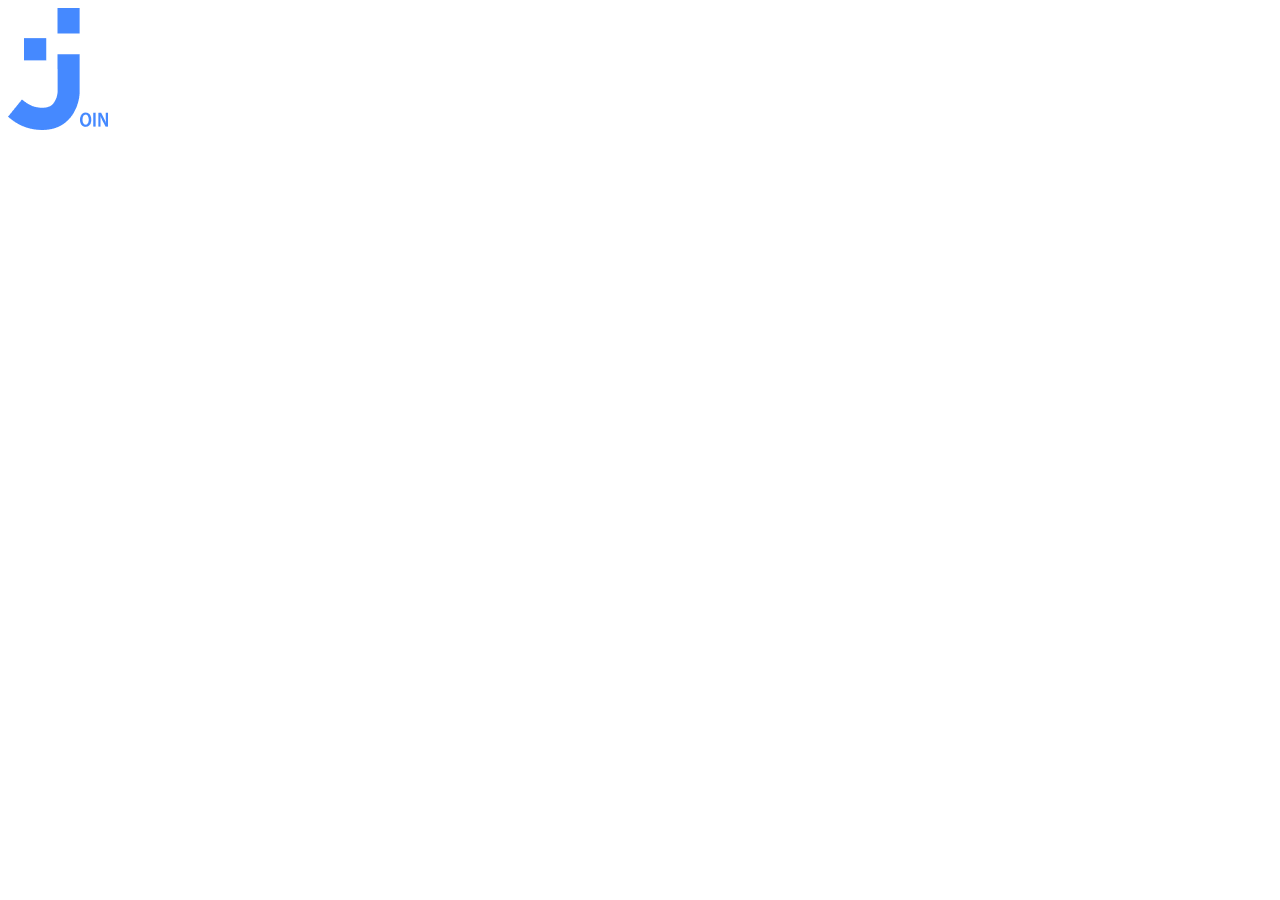
==== index.html @ 525bd1d4 "added png" ====
<!DOCTYPE html>
<html lang="de">
<head>
    <meta charset="UTF-8">
    <meta name="viewport" content="width=device-width, initial-scale=1.0">
    <link rel="icon" href="assets/img/join.png">
    <title>Join - Project</title>
</head>
<body>

    <header class="header-login-sign-up">
        <img src="assets/img/join.png" alt="join-logo">

    </header>
    
</body>
</html>
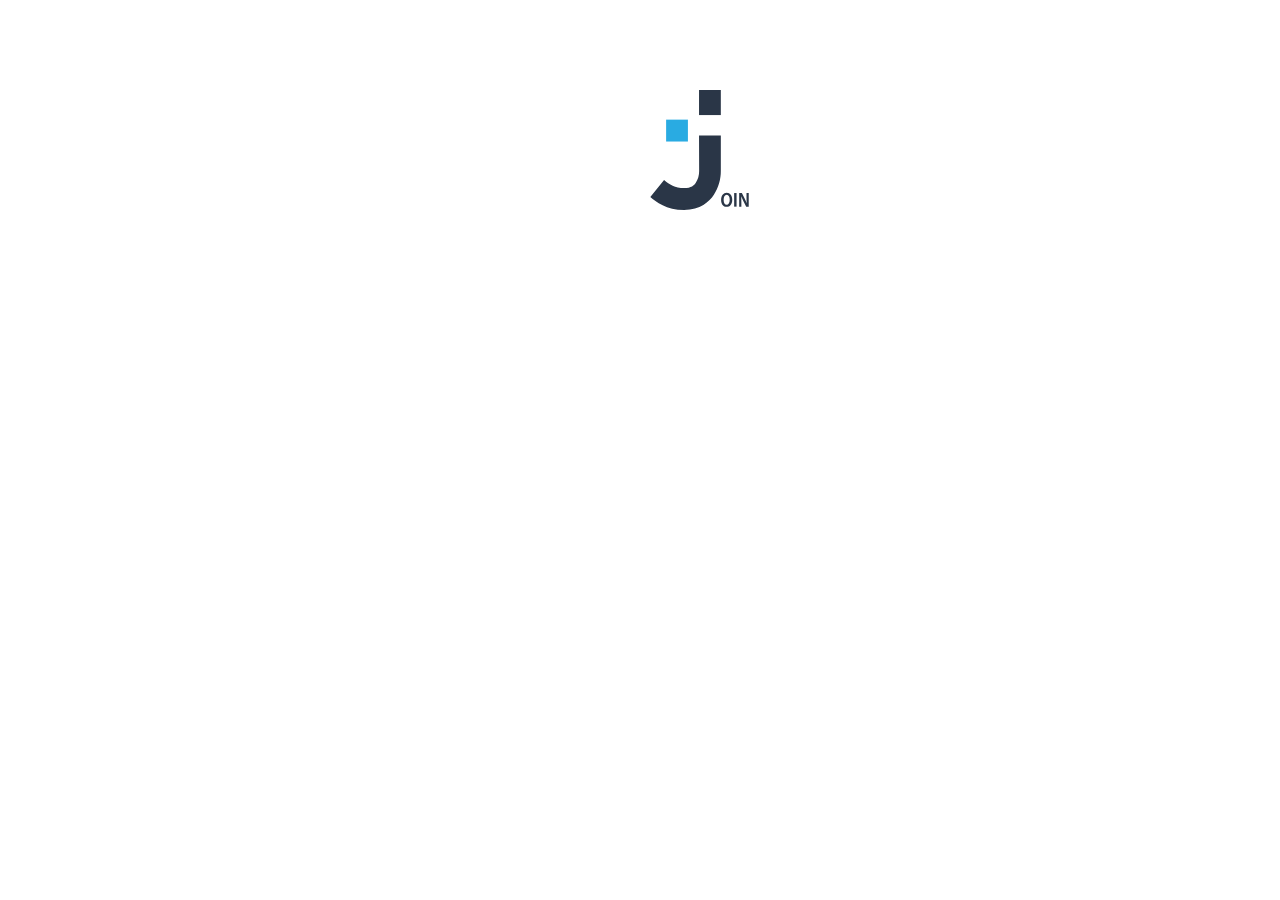
==== commit d27dc159: "added svg animation" ====
--- a/index.html
+++ b/index.html
@@ -5,12 +5,19 @@
     <meta name="viewport" content="width=device-width, initial-scale=1.0">
     <link rel="icon" href="assets/img/join.png">
     <title>Join - Project</title>
+    <link rel="stylesheet" href="css/header.css">
 </head>
 <body>
 
     <header class="header-login-sign-up">
-        <img src="assets/img/join.png" alt="join-logo">
-
+        <svg class="joinLogoanimated" viewBox="0 0 101 122" fill="none" xmlns="http://www.w3.org/2000/svg">
+            <path d="M71.6721 0H49.5143V25.4923H71.6721V0Z" fill="#2A3647"></path>
+            <path d="M49.5142 46.2251H71.6721V82.1779C71.7733 90.8292 69.3112 99.3153 64.5986 106.557C59.9455 113.594 50.963 121.966 34.3446 121.966C16.2434 121.966 5.69286 113.406 0 108.715L13.9765 91.4743C19.533 96.0112 24.885 99.7435 34.4299 99.7435C41.6567 99.7435 44.5372 96.7988 46.2247 94.2307C48.5186 90.6637 49.7052 86.4923 49.6335 82.2464L49.5142 46.2251Z" fill="#2A3647"></path>
+            <path d="M38.2137 30.1318H16.0559V52.3884H38.2137V30.1318Z" fill="#29ABE2"></path>
+            <path d="M83.2793 111.522C83.2793 116.265 80.8761 118.815 77.5183 118.815C74.1605 118.815 71.9618 115.785 71.9618 111.762C71.9618 107.739 74.2287 104.554 77.7058 104.554C81.1829 104.554 83.2793 107.687 83.2793 111.522ZM74.5355 111.711C74.5355 114.57 75.6775 116.675 77.6376 116.675C79.5977 116.675 80.7056 114.45 80.7056 111.539C80.7056 108.988 79.6829 106.592 77.6376 106.592C75.5923 106.592 74.5355 108.903 74.5355 111.711Z" fill="#2A3647"></path>
+            <path d="M87.6768 104.76V118.593H85.2224V104.76H87.6768Z" fill="#2A3647"></path>
+            <path d="M90.3358 118.593V104.76H93.0629L95.9946 110.461C96.7493 111.952 97.4207 113.483 98.0058 115.049C97.8524 113.337 97.7843 111.368 97.7843 109.177V104.76H100.034V118.593H97.4945L94.5288 112.772C93.7436 111.243 93.0437 109.671 92.4323 108.064C92.4323 109.776 92.5516 111.711 92.5516 114.09V118.576L90.3358 118.593Z" fill="#2A3647"></path>
+        </svg>
     </header>
     
 </body>
--- a/css/header.css
+++ b/css/header.css
@@ -0,0 +1,29 @@
+@keyframes logoShrinkAndMove {
+    0% {
+        top: 50%;        /* Vertikal zentriert */
+        left: 50%;       /* Horizontal zentriert */
+        transform: translate(-50%, -50%) scale(1);  /* Verschiebung um die Hälfte der eigenen Größe, normale Skalierung */
+    }
+    100% {
+        top: 0;          /* Oben links */
+        left: 0;         /* Oben links */
+        transform: translate(0, 0) scale(0.5); /* Keine Verschiebung, auf 50% verkleinern */
+    }
+}
+
+.header-login-sign-up {
+    display: flex;
+    justify-content: space-between;
+}
+
+.joinLogoanimated {
+    top: 10%;
+    left: 50%;
+    position: absolute;
+    background-color: transparent;
+    width: 120px;
+    height: 120px;
+    opacity: 1;
+    animation: logoShrinkAndMove 2.5s ease forwards;
+    z-index: 2;
+}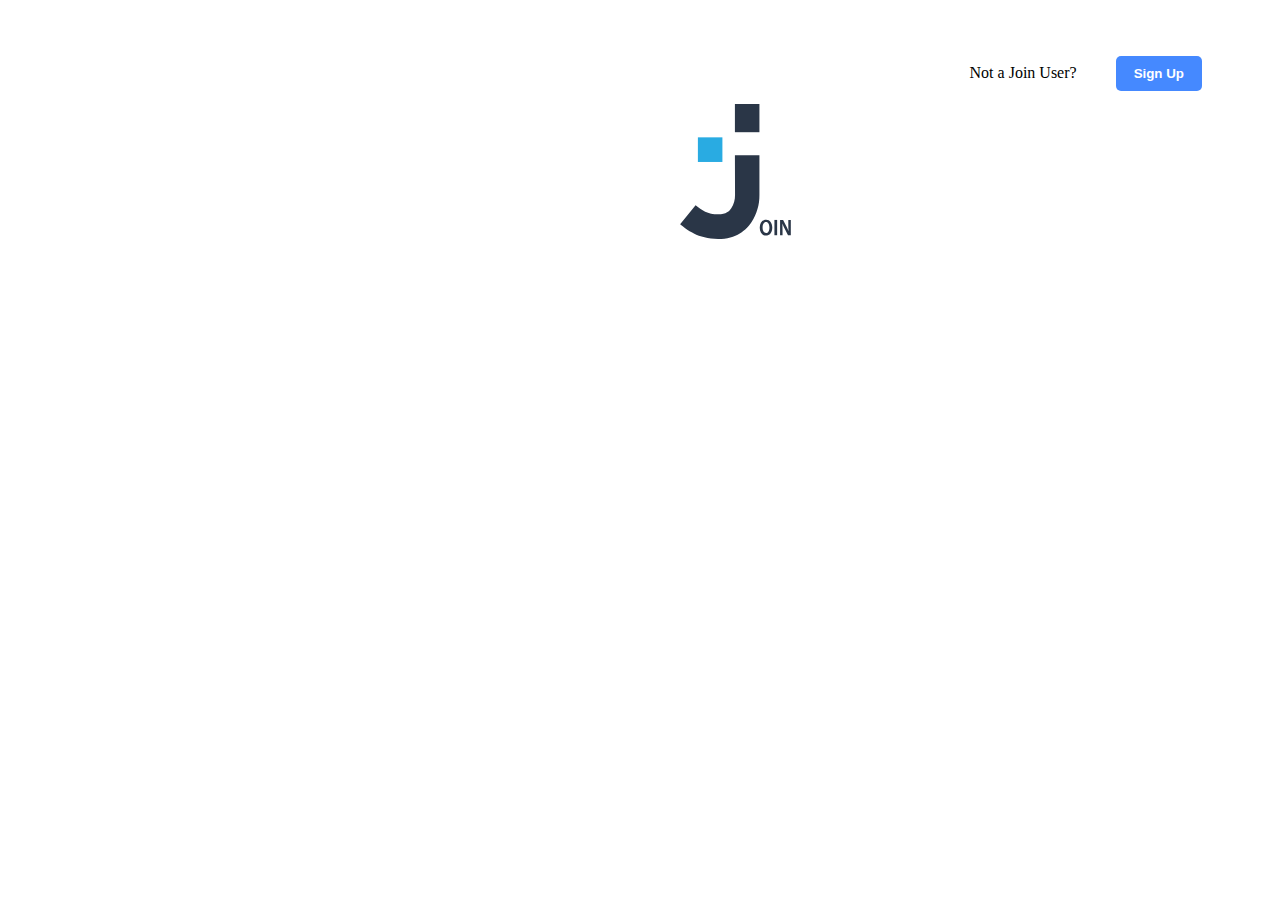
==== commit 9d6c92ea: "added header" ====
--- a/index.html
+++ b/index.html
@@ -10,14 +10,21 @@
 <body>
 
     <header class="header-login-sign-up">
-        <svg class="joinLogoanimated" viewBox="0 0 101 122" fill="none" xmlns="http://www.w3.org/2000/svg">
-            <path d="M71.6721 0H49.5143V25.4923H71.6721V0Z" fill="#2A3647"></path>
-            <path d="M49.5142 46.2251H71.6721V82.1779C71.7733 90.8292 69.3112 99.3153 64.5986 106.557C59.9455 113.594 50.963 121.966 34.3446 121.966C16.2434 121.966 5.69286 113.406 0 108.715L13.9765 91.4743C19.533 96.0112 24.885 99.7435 34.4299 99.7435C41.6567 99.7435 44.5372 96.7988 46.2247 94.2307C48.5186 90.6637 49.7052 86.4923 49.6335 82.2464L49.5142 46.2251Z" fill="#2A3647"></path>
-            <path d="M38.2137 30.1318H16.0559V52.3884H38.2137V30.1318Z" fill="#29ABE2"></path>
-            <path d="M83.2793 111.522C83.2793 116.265 80.8761 118.815 77.5183 118.815C74.1605 118.815 71.9618 115.785 71.9618 111.762C71.9618 107.739 74.2287 104.554 77.7058 104.554C81.1829 104.554 83.2793 107.687 83.2793 111.522ZM74.5355 111.711C74.5355 114.57 75.6775 116.675 77.6376 116.675C79.5977 116.675 80.7056 114.45 80.7056 111.539C80.7056 108.988 79.6829 106.592 77.6376 106.592C75.5923 106.592 74.5355 108.903 74.5355 111.711Z" fill="#2A3647"></path>
-            <path d="M87.6768 104.76V118.593H85.2224V104.76H87.6768Z" fill="#2A3647"></path>
-            <path d="M90.3358 118.593V104.76H93.0629L95.9946 110.461C96.7493 111.952 97.4207 113.483 98.0058 115.049C97.8524 113.337 97.7843 111.368 97.7843 109.177V104.76H100.034V118.593H97.4945L94.5288 112.772C93.7436 111.243 93.0437 109.671 92.4323 108.064C92.4323 109.776 92.5516 111.711 92.5516 114.09V118.576L90.3358 118.593Z" fill="#2A3647"></path>
-        </svg>
+        <div class="logoContainer">
+            <svg class="joinLogoanimated" style="margin-top: 14px;" viewBox="0 0 101 122" fill="none" xmlns="http://www.w3.org/2000/svg">
+                <path d="M71.6721 0H49.5143V25.4923H71.6721V0Z" fill="#2A3647"></path>
+                <path d="M49.5142 46.2251H71.6721V82.1779C71.7733 90.8292 69.3112 99.3153 64.5986 106.557C59.9455 113.594 50.963 121.966 34.3446 121.966C16.2434 121.966 5.69286 113.406 0 108.715L13.9765 91.4743C19.533 96.0112 24.885 99.7435 34.4299 99.7435C41.6567 99.7435 44.5372 96.7988 46.2247 94.2307C48.5186 90.6637 49.7052 86.4923 49.6335 82.2464L49.5142 46.2251Z" fill="#2A3647"></path>
+                <path d="M38.2137 30.1318H16.0559V52.3884H38.2137V30.1318Z" fill="#29ABE2"></path>
+                <path d="M83.2793 111.522C83.2793 116.265 80.8761 118.815 77.5183 118.815C74.1605 118.815 71.9618 115.785 71.9618 111.762C71.9618 107.739 74.2287 104.554 77.7058 104.554C81.1829 104.554 83.2793 107.687 83.2793 111.522ZM74.5355 111.711C74.5355 114.57 75.6775 116.675 77.6376 116.675C79.5977 116.675 80.7056 114.45 80.7056 111.539C80.7056 108.988 79.6829 106.592 77.6376 106.592C75.5923 106.592 74.5355 108.903 74.5355 111.711Z" fill="#2A3647"></path>
+                <path d="M87.6768 104.76V118.593H85.2224V104.76H87.6768Z" fill="#2A3647"></path>
+                <path d="M90.3358 118.593V104.76H93.0629L95.9946 110.461C96.7493 111.952 97.4207 113.483 98.0058 115.049C97.8524 113.337 97.7843 111.368 97.7843 109.177V104.76H100.034V118.593H97.4945L94.5288 112.772C93.7436 111.243 93.0437 109.671 92.4323 108.064C92.4323 109.776 92.5516 111.711 92.5516 114.09V118.576L90.3358 118.593Z" fill="#2A3647"></path>
+            </svg>
+        </div>
+        <div class="redirect-sign-up">
+            Not a Join User?
+            <button onclick="redirect()" class="sign-up-button" >Sign Up</button>
+        </div>
+
     </header>
     
 </body>
--- a/css/header.css
+++ b/css/header.css
@@ -1,8 +1,33 @@
+.logoContainer {
+    display: flex;
+    justify-content: center;
+    align-items: center;
+}
+
+.header-login-sign-up {
+    display: flex;
+    justify-content: space-between;
+    align-items: center;
+    height: 90px;
+}
+
+.joinLogoanimated {
+    top: 10%;
+    left: 50%;
+    position: absolute;
+    background-color: transparent;
+    width: 15%;
+    height: 15%;
+    opacity: 1;
+    animation: logoShrinkAndMove 3.0s ease forwards;
+    z-index: 2;
+}
+
 @keyframes logoShrinkAndMove {
     0% {
         top: 50%;        /* Vertikal zentriert */
         left: 50%;       /* Horizontal zentriert */
-        transform: translate(-50%, -50%) scale(1);  /* Verschiebung um die Hälfte der eigenen Größe, normale Skalierung */
+        transform: translate(-50%, -50%) scale(1.4);  /* Verschiebung um die Hälfte der eigenen Größe, normale Skalierung */
     }
     100% {
         top: 0;          /* Oben links */
@@ -11,19 +36,22 @@
     }
 }
 
-.header-login-sign-up {
-    display: flex;
-    justify-content: space-between;
+.redirect-sign-up {
+    margin-top: 40px;
+    margin-right: 70px;
 }
 
-.joinLogoanimated {
-    top: 10%;
-    left: 50%;
-    position: absolute;
-    background-color: transparent;
-    width: 120px;
-    height: 120px;
-    opacity: 1;
-    animation: logoShrinkAndMove 2.5s ease forwards;
-    z-index: 2;
+.sign-up-button {
+    padding: 10px 18px;
+    background-color: rgb(69,137,255);
+    color: white;
+    border: none;
+    border-radius: 5px;
+    margin-left: 35px;
+    font-weight: bold;
+}
+
+.sign-up-button:hover {
+    cursor: pointer;
+    background-color: rgb(42,54,71);
 }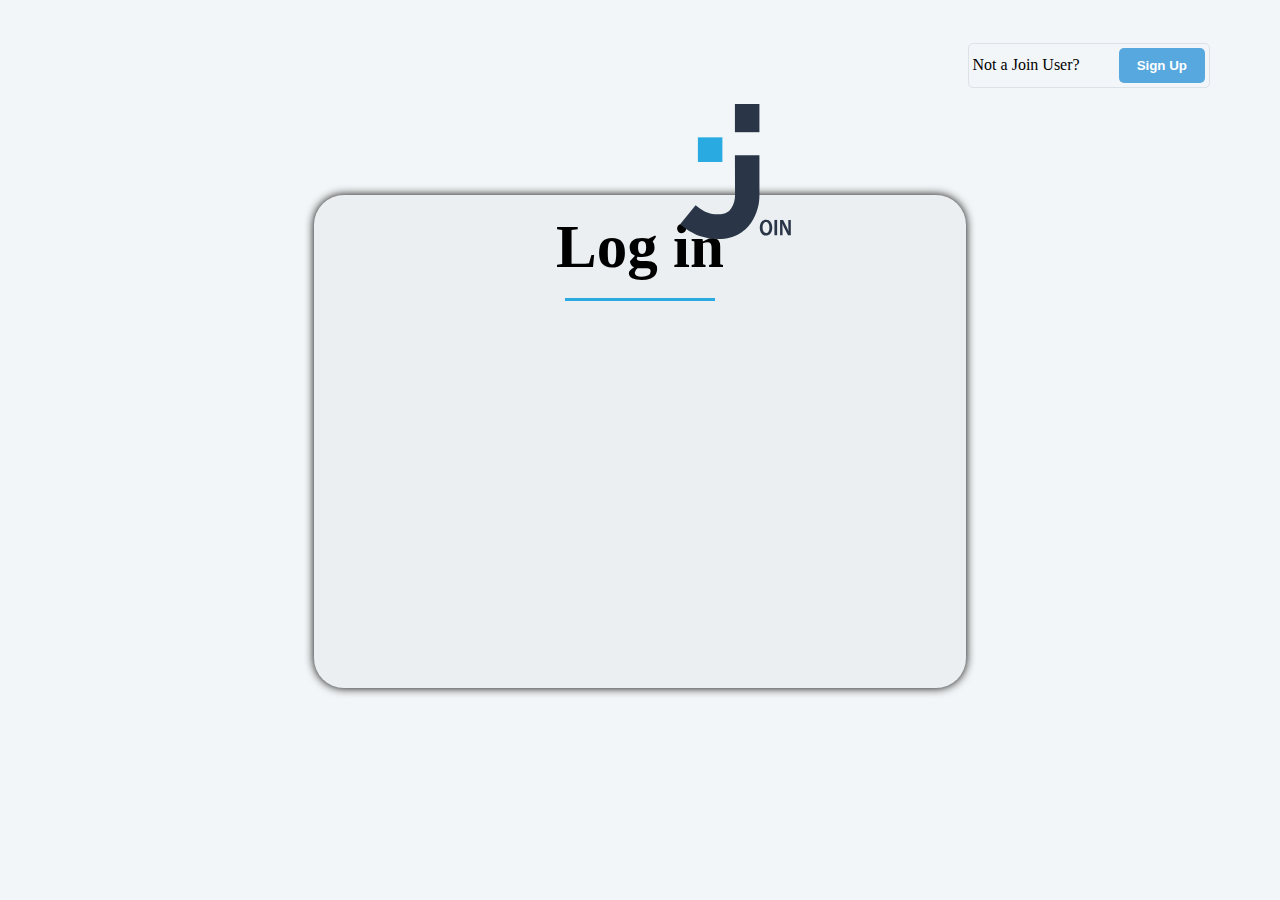
==== commit e8dd4c11: "added last stand" ====
--- a/index.html
+++ b/index.html
@@ -5,7 +5,9 @@
     <meta name="viewport" content="width=device-width, initial-scale=1.0">
     <link rel="icon" href="assets/img/join.png">
     <title>Join - Project</title>
-    <link rel="stylesheet" href="css/header.css">
+    <link rel="stylesheet" href="style/main_style.css">
+    <link rel="stylesheet" href="style/header.css">
+    <link rel="stylesheet" href="style/login.css">
 </head>
 <body>
 
@@ -24,8 +26,21 @@
             Not a Join User?
             <button onclick="redirect()" class="sign-up-button" >Sign Up</button>
         </div>
+    </header>
 
-    </header>
+    <div class="main-content">
+        <div class="card-login">
+            <div class="card-content-login">
+                <div class="headline-login-sign-up">
+                    <h1 class="login-headline">Log in</h1>
+                    <div class="underlineDiv">
+                        <div class="underline"></div>
+                    </div>
+                </div>
+            </div>
+            <form id="loginForm" onsubmit="return handleLogin"></form>
+        </div>
+    </div>
     
 </body>
 </html>--- a/style/main_style.css
+++ b/style/main_style.css
@@ -0,0 +1,25 @@
+* {
+    box-sizing: border-box;
+    margin: 0;
+    padding: 0;
+    scroll-behavior: smooth;
+}
+
+*::-webkit-scrollbar {
+    width: 6px;
+}
+
+*::-webkit-scrollbar-track {
+    background: #0e0d0d;
+}
+
+*::-webkit-scrollbar-thumb {
+    background-color: rgb(16 14 15);;
+    border-radius: 20px;
+    border: 1px solid grey;
+}
+
+html,body {
+    height: 100%;
+    background-color: rgb(243, 246, 248);
+}--- a/style/header.css
+++ b/style/header.css
@@ -0,0 +1,60 @@
+.logoContainer {
+    display: flex;
+    justify-content: center;
+    align-items: center;
+}
+
+.header-login-sign-up {
+    display: flex;
+    justify-content: space-between;
+    align-items: center;
+    height: 90px;
+}
+
+.joinLogoanimated {
+    top: 10%;
+    left: 50%;
+    position: absolute;
+    background-color: transparent;
+    width: 15%;
+    height: 15%;
+    opacity: 1;
+    animation: logoShrinkAndMove 3.0s ease forwards;
+    z-index: 2;
+}
+
+@keyframes logoShrinkAndMove {
+    0% {
+        top: 50%;        /* Vertikal zentriert */
+        left: 50%;       /* Horizontal zentriert */
+        transform: translate(-50%, -50%) scale(1.4);  /* Verschiebung um die Hälfte der eigenen Größe, normale Skalierung */
+    }
+    100% {
+        top: 0;          /* Oben links */
+        left: 0;         /* Oben links */
+        transform: translate(0, 0) scale(0.5); /* Keine Verschiebung, auf 50% verkleinern */
+    }
+}
+
+.redirect-sign-up {
+    border: 1px solid rgba(46, 94, 133, 0.123);
+    border-radius: 5px;
+    padding: 4px;
+    margin-top: 40px;
+    margin-right: 70px;
+}
+
+.sign-up-button {
+    padding: 10px 18px;
+    background-color: rgb(87,168,222);
+    color: white;
+    border: none;
+    border-radius: 5px;
+    margin-left: 35px;
+    font-weight: bold;
+}
+
+.sign-up-button:hover {
+    cursor: pointer;
+    background-color: rgb(42,54,71);
+}--- a/style/login.css
+++ b/style/login.css
@@ -0,0 +1,35 @@
+.main-content {
+    display: flex;
+    justify-content: center;
+}
+
+.card-login {
+    background-color: rgba(192, 204, 211, 0.164);
+    display: flex;
+    justify-content: center;
+    border-radius: 30px;
+    width: 652px;
+    height: 493px;
+    margin-top: 105px;
+    box-shadow: 0px 0px 10px 0px;
+}
+
+.login-headline {
+    margin: 15px;
+    font-weight: 700;
+    font-size: 61px;
+    line-height: 73.2px;
+    text-align: center;
+}
+
+.underlineDiv {
+    width: 430px;
+    display: flex;
+    justify-content: center;
+}
+
+.underline {
+    width: 150px;
+    height: 3px;
+    background-color: rgb(41,171,226);
+}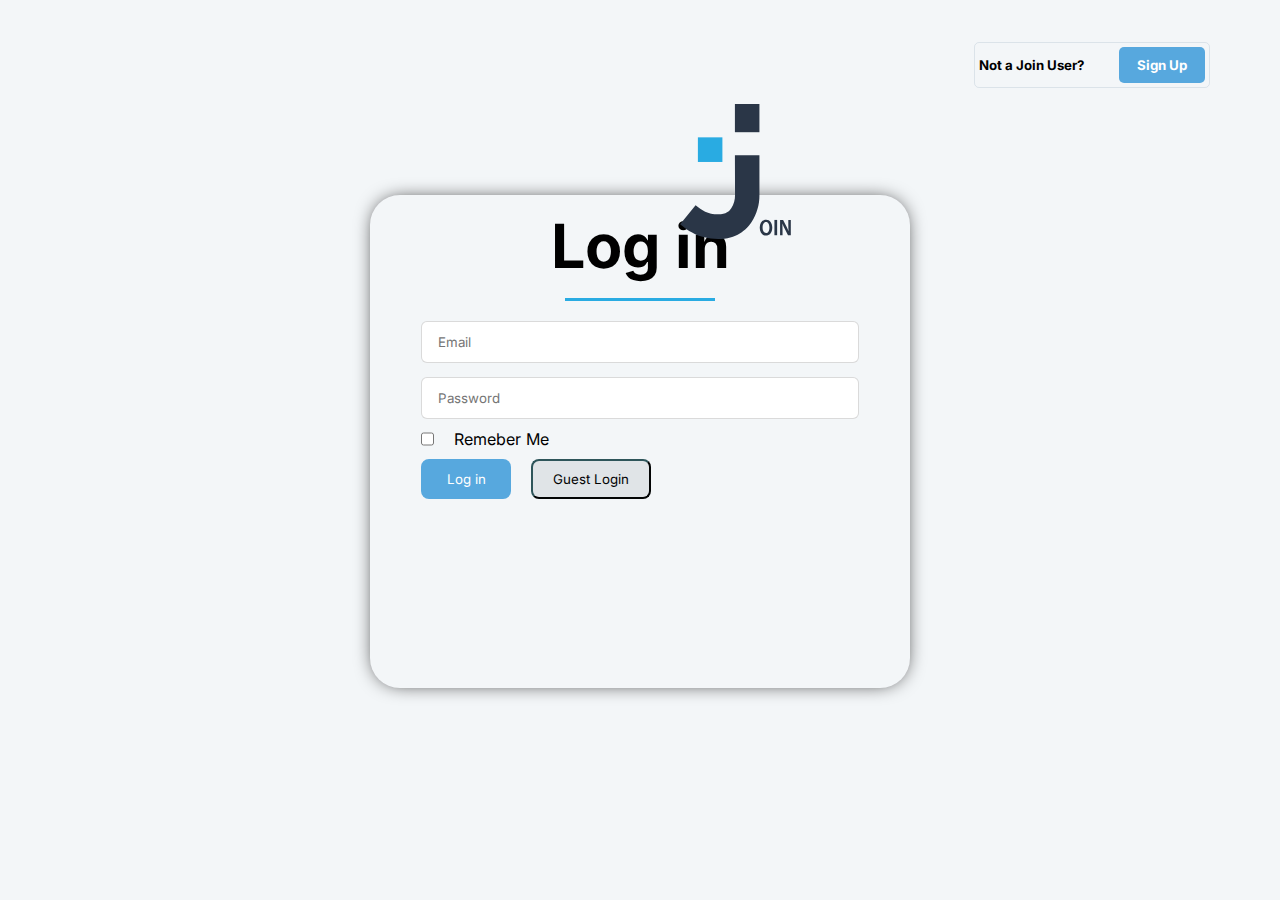
==== commit c4809f58: "added new Stuff" ====
--- a/index.html
+++ b/index.html
@@ -5,6 +5,7 @@
     <meta name="viewport" content="width=device-width, initial-scale=1.0">
     <link rel="icon" href="assets/img/join.png">
     <title>Join - Project</title>
+    <link rel="stylesheet" href="style/fonts.css">
     <link rel="stylesheet" href="style/main_style.css">
     <link rel="stylesheet" href="style/header.css">
     <link rel="stylesheet" href="style/login.css">
@@ -12,6 +13,9 @@
 <body>
 
     <header class="header-login-sign-up">
+        <div class="mobil-image">
+            <img src="assets/img/join.png" alt="">
+        </div>
         <div class="logoContainer">
             <svg class="joinLogoanimated" style="margin-top: 14px;" viewBox="0 0 101 122" fill="none" xmlns="http://www.w3.org/2000/svg">
                 <path d="M71.6721 0H49.5143V25.4923H71.6721V0Z" fill="#2A3647"></path>
@@ -23,7 +27,7 @@
             </svg>
         </div>
         <div class="redirect-sign-up">
-            Not a Join User?
+            <h5>Not a Join User?</h5>
             <button onclick="redirect()" class="sign-up-button" >Sign Up</button>
         </div>
     </header>
@@ -37,8 +41,23 @@
                         <div class="underline"></div>
                     </div>
                 </div>
+                <div class="data-container">
+                    <form id="loginForm" onsubmit="return handleLogin">
+                        <input  id="loginEmail" type="email" placeholder="Email" required class="email-input">
+                        <input  id="loginPassword" type="password" placeholder="Password" required class="password-input" onclick="togglePassword('loginPassword')" >
+                    </form>
+                    <div class="remember-container">
+                        <input type="checkbox" id="rememberCheck" class="check-box-remeber">
+                        <label for="rememberMeCheckbox" class="remember-text">Remeber Me</label>
+                    </div>
+                    <div class="login-buttons-container">
+                        <button class="login-button">Log in</button>
+                        <button class="guest-button">Guest Login</button>
+                    </div>
+                </div>
+
             </div>
-            <form id="loginForm" onsubmit="return handleLogin"></form>
+
         </div>
     </div>
     
--- a/style/fonts.css
+++ b/style/fonts.css
@@ -0,0 +1,56 @@
+/* inter-regular - latin */
+@font-face {
+    font-display: swap; /* Check https://developer.mozilla.org/en-US/docs/Web/CSS/@font-face/font-display for other options. */
+    font-family: 'Inter';
+    font-style: normal;
+    font-weight: 400;
+    src: url('../fonts/inter-v18-latin-regular.woff2') format('woff2'); /* Chrome 36+, Opera 23+, Firefox 39+, Safari 12+, iOS 10+ */
+  }
+  /* inter-500 - latin */
+  @font-face {
+    font-display: swap; /* Check https://developer.mozilla.org/en-US/docs/Web/CSS/@font-face/font-display for other options. */
+    font-family: 'Inter';
+    font-style: normal;
+    font-weight: 500;
+    src: url('../fonts/inter-v18-latin-500.woff2') format('woff2'); /* Chrome 36+, Opera 23+, Firefox 39+, Safari 12+, iOS 10+ */
+  }
+  /* inter-500italic - latin */
+  @font-face {
+    font-display: swap; /* Check https://developer.mozilla.org/en-US/docs/Web/CSS/@font-face/font-display for other options. */
+    font-family: 'Inter';
+    font-style: italic;
+    font-weight: 500;
+    src: url('../fonts/inter-v18-latin-500italic.woff2') format('woff2'); /* Chrome 36+, Opera 23+, Firefox 39+, Safari 12+, iOS 10+ */
+  }
+  /* inter-600 - latin */
+  @font-face {
+    font-display: swap; /* Check https://developer.mozilla.org/en-US/docs/Web/CSS/@font-face/font-display for other options. */
+    font-family: 'Inter';
+    font-style: normal;
+    font-weight: 600;
+    src: url('../fonts/inter-v18-latin-600.woff2') format('woff2'); /* Chrome 36+, Opera 23+, Firefox 39+, Safari 12+, iOS 10+ */
+  }
+  /* inter-600italic - latin */
+  @font-face {
+    font-display: swap; /* Check https://developer.mozilla.org/en-US/docs/Web/CSS/@font-face/font-display for other options. */
+    font-family: 'Inter';
+    font-style: italic;
+    font-weight: 600;
+    src: url('../fonts/inter-v18-latin-600italic.woff2') format('woff2'); /* Chrome 36+, Opera 23+, Firefox 39+, Safari 12+, iOS 10+ */
+  }
+  /* inter-700 - latin */
+  @font-face {
+    font-display: swap; /* Check https://developer.mozilla.org/en-US/docs/Web/CSS/@font-face/font-display for other options. */
+    font-family: 'Inter';
+    font-style: normal;
+    font-weight: 700;
+    src: url('../fonts/inter-v18-latin-700.woff2') format('woff2'); /* Chrome 36+, Opera 23+, Firefox 39+, Safari 12+, iOS 10+ */
+  }
+  /* inter-700italic - latin */
+  @font-face {
+    font-display: swap; /* Check https://developer.mozilla.org/en-US/docs/Web/CSS/@font-face/font-display for other options. */
+    font-family: 'Inter';
+    font-style: italic;
+    font-weight: 700;
+    src: url('../fonts/inter-v18-latin-700italic.woff2') format('woff2'); /* Chrome 36+, Opera 23+, Firefox 39+, Safari 12+, iOS 10+ */
+  }--- a/style/main_style.css
+++ b/style/main_style.css
@@ -3,6 +3,7 @@
     margin: 0;
     padding: 0;
     scroll-behavior: smooth;
+    font-family: 'Inter' ;
 }
 
 *::-webkit-scrollbar {
@@ -22,4 +23,8 @@
 html,body {
     height: 100%;
     background-color: rgb(243, 246, 248);
+}
+
+h1, h2, h3, h4, h5, h6 {
+    margin: 0;
 }--- a/style/header.css
+++ b/style/header.css
@@ -37,6 +37,8 @@
 }
 
 .redirect-sign-up {
+    display: flex;
+    align-items: center;
     border: 1px solid rgba(46, 94, 133, 0.123);
     border-radius: 5px;
     padding: 4px;
@@ -57,4 +59,35 @@
 .sign-up-button:hover {
     cursor: pointer;
     background-color: rgb(42,54,71);
+}
+
+.mobil-image {
+    display: none;
+}
+
+.mobil-image img {
+    width: 40px;
+}
+
+@media (max-width: 380px) {
+    .redirect-sign-up {
+        margin-left: 35%;
+        margin-top: 180px;
+        flex-direction: column;
+        justify-content: center;
+        align-items: center;
+        gap: 10px;
+    }
+    .sign-up-button {
+        margin-left: 0;
+    }
+    .logoContainer {
+        display: none;
+    }
+    .mobil-image {
+        display: flex;
+        position: absolute;
+        top: 2%;
+        left: 45%;
+    }
 }--- a/style/login.css
+++ b/style/login.css
@@ -1,17 +1,26 @@
 .main-content {
     display: flex;
     justify-content: center;
+    max-width: 600px;
+    margin: auto;
+}
+
+.card-content-login {
+    display: flex;
+    flex-direction: column;
+    align-items: center;
+    width: 90%;
 }
 
 .card-login {
-    background-color: rgba(192, 204, 211, 0.164);
+    background-color: rgba(248, 250, 252, 0.103);
     display: flex;
     justify-content: center;
     border-radius: 30px;
-    width: 652px;
+    width: 90%;
     height: 493px;
     margin-top: 105px;
-    box-shadow: 0px 0px 10px 0px;
+    box-shadow: 0px 0px 20px -6px;
 }
 
 .login-headline {
@@ -32,4 +41,70 @@
     width: 150px;
     height: 3px;
     background-color: rgb(41,171,226);
+}
+.data-container {
+    width: 90%;
+    display: flex;
+    flex-direction: column;
+    gap: 10px;
+}
+
+form {
+    display: flex;
+    flex-direction: column;
+    margin-top: 20px;
+    gap: 14px;
+}
+
+.email-input {
+    height: auto;
+    padding: 12px 16px;
+    border-radius: 6px;
+    border: 1px solid rgba(211, 211, 211, 0.842);
+}
+
+.password-input {
+    height: auto;
+    padding: 12px 16px;
+    border-radius: 6px;
+    border: 1px solid rgba(211, 211, 211, 0.842);
+}
+
+.remember-container {
+    display: flex;
+    gap: 20px;
+    
+}
+
+.login-buttons-container {
+    display: flex;
+    gap: 20px;
+}
+
+.login-button {
+    width: 90px;
+    height: 40px;
+    background-color: rgb(87,168,222);
+    border-color: transparent;
+    border-radius: 8px;
+    color: white;
+}
+
+.login-button:hover {
+    cursor: pointer;
+    background-color: rgb(42,54,71);
+}
+
+.guest-button {
+    width: 120px;
+    height: 40px;
+    background-color: rgb(224, 228, 231);
+    border-color: rgb(46, 85, 90);
+    border-radius: 8px;
+    color: rgb(3, 3, 3);
+}
+
+.guest-button:hover {
+    cursor: pointer;
+    border-color: rgba(112, 132, 161, 0.774);
 }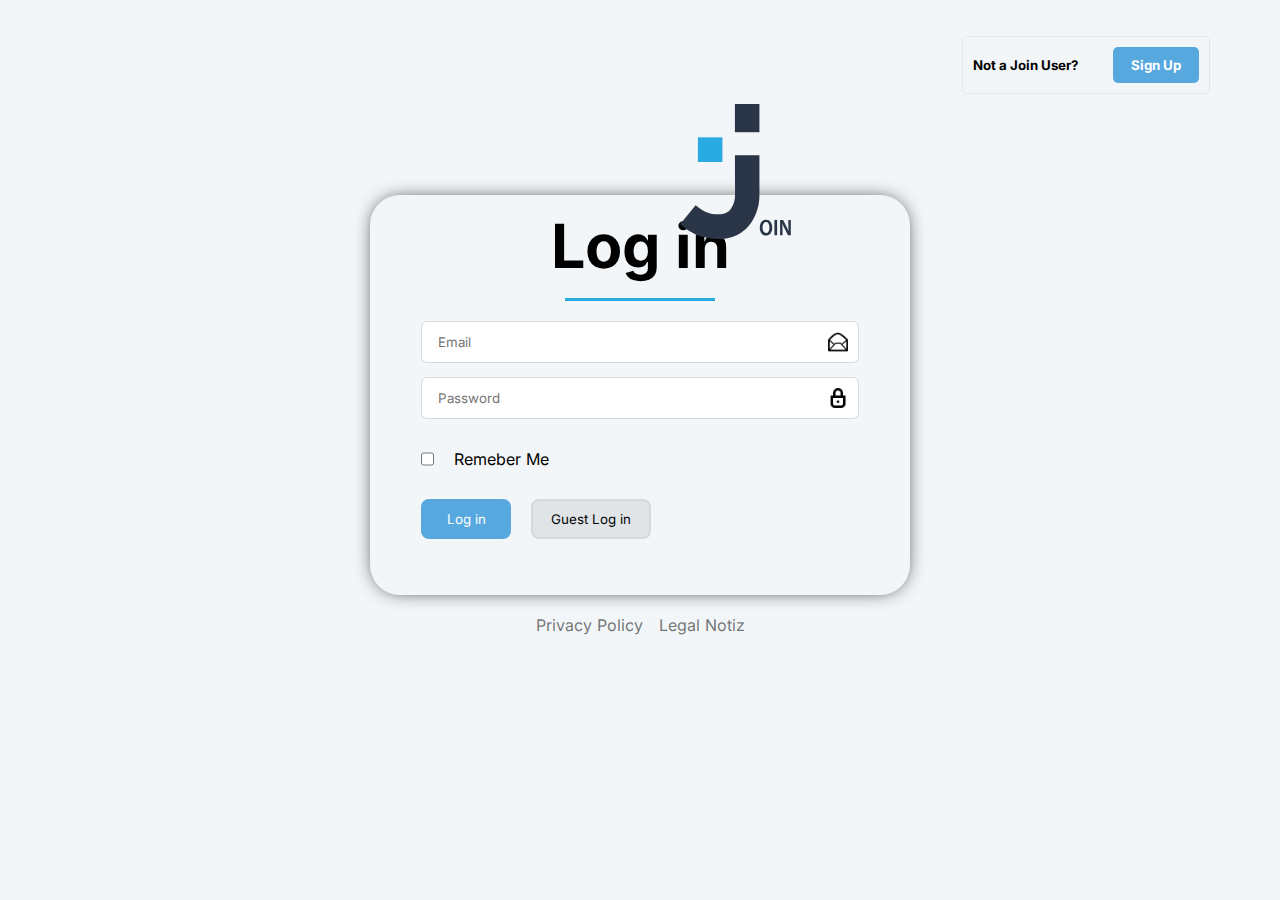
==== commit 4f01ad0a: "added on Friday" ====
--- a/index.html
+++ b/index.html
@@ -52,12 +52,14 @@
                     </div>
                     <div class="login-buttons-container">
                         <button class="login-button">Log in</button>
-                        <button class="guest-button">Guest Login</button>
+                        <button class="guest-button">Guest Log in</button>
                     </div>
                 </div>
-
             </div>
-
+        </div>
+        <div class="policy-of-truth">
+            <a href="summary.html" class="privacy">Privacy Policy</a>
+            <a href="#" class="legal">Legal Notiz</a>
         </div>
     </div>
     
--- a/style/header.css
+++ b/style/header.css
@@ -39,9 +39,9 @@
 .redirect-sign-up {
     display: flex;
     align-items: center;
-    border: 1px solid rgba(46, 94, 133, 0.123);
+    border: 1px solid rgba(100, 141, 174, 0.123);
     border-radius: 5px;
-    padding: 4px;
+    padding: 10px;
     margin-top: 40px;
     margin-right: 70px;
 }
@@ -69,7 +69,7 @@
     width: 40px;
 }
 
-@media (max-width: 380px) {
+@media (max-width: 450px) {
     .redirect-sign-up {
         margin-left: 35%;
         margin-top: 180px;
--- a/style/login.css
+++ b/style/login.css
@@ -1,6 +1,8 @@
 .main-content {
     display: flex;
+    flex-direction: column;
     justify-content: center;
+    align-items: center;
     max-width: 600px;
     margin: auto;
 }
@@ -17,8 +19,8 @@
     display: flex;
     justify-content: center;
     border-radius: 30px;
+    height: 400px;
     width: 90%;
-    height: 493px;
     margin-top: 105px;
     box-shadow: 0px 0px 20px -6px;
 }
@@ -31,8 +33,11 @@
     text-align: center;
 }
 
+h1 {
+    font-size: 20px;
+}
+
 .underlineDiv {
-    width: 430px;
     display: flex;
     justify-content: center;
 }
@@ -46,7 +51,7 @@
     width: 90%;
     display: flex;
     flex-direction: column;
-    gap: 10px;
+    gap: 30px;
 }
 
 form {
@@ -61,6 +66,10 @@
     padding: 12px 16px;
     border-radius: 6px;
     border: 1px solid rgba(211, 211, 211, 0.842);
+    background-image: url('../assets/img/email.png'); 
+    background-repeat: no-repeat;
+    background-position: right 10px center;
+    background-size: 20px 20px; 
 }
 
 .password-input {
@@ -68,6 +77,10 @@
     padding: 12px 16px;
     border-radius: 6px;
     border: 1px solid rgba(211, 211, 211, 0.842);
+    background-image: url('../assets/img/password.png'); 
+    background-repeat: no-repeat;
+    background-position: right 10px center;
+    background-size: 20px 20px;
 }
 
 .remember-container {
@@ -99,12 +112,36 @@
     width: 120px;
     height: 40px;
     background-color: rgb(224, 228, 231);
-    border-color: rgb(46, 85, 90);
+    border-color: rgb(216, 216, 216);
+    border-style: solid;
     border-radius: 8px;
     color: rgb(3, 3, 3);
 }
 
 .guest-button:hover {
     cursor: pointer;
-    border-color: rgba(112, 132, 161, 0.774);
-}+    border-color: rgba(87, 26, 14, 0.774);
+    border-style: solid;
+}
+
+.policy-of-truth {
+    display: flex;
+    gap: 16px;
+    margin-top: 20px;
+}
+
+a {
+    color: rgba(0, 0, 0, 0.551);
+    text-decoration: none;
+}
+
+a:hover {
+    cursor: pointer;
+}
+
+@media (max-width: 450px) {
+    .login-headline {
+        font-size: 40px;
+    }
+}
+
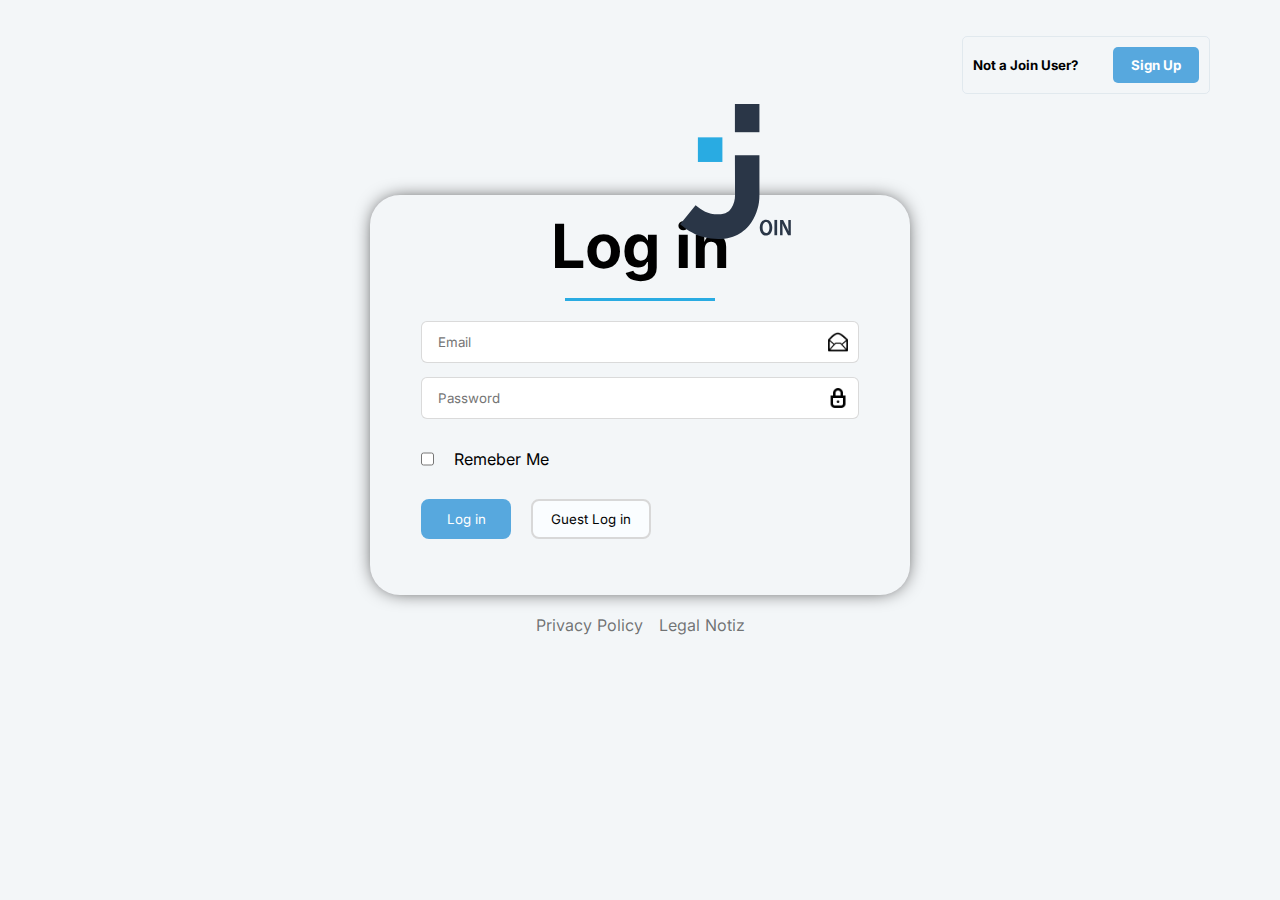
==== commit 1a8d3852: "added Saturday" ====
--- a/index.html
+++ b/index.html
@@ -10,7 +10,7 @@
     <link rel="stylesheet" href="style/header.css">
     <link rel="stylesheet" href="style/login.css">
 </head>
-<body>
+<body onload="init()">
 
     <header class="header-login-sign-up">
         <div class="mobil-image">
@@ -33,7 +33,7 @@
     </header>
 
     <div class="main-content">
-        <div class="card-login">
+        <div id="fade-in" class="card-login">
             <div class="card-content-login">
                 <div class="headline-login-sign-up">
                     <h1 class="login-headline">Log in</h1>
@@ -64,4 +64,7 @@
     </div>
     
 </body>
+
+<script src="script/main_script.js"></script>
+
 </html>--- a/style/login.css
+++ b/style/login.css
@@ -23,6 +23,12 @@
     width: 90%;
     margin-top: 105px;
     box-shadow: 0px 0px 20px -6px;
+    opacity: 0; /* Anfangs unsichtbar */
+    transition: opacity 2s ease-in-out;
+}
+
+.fade-in {
+    opacity: 1; /* Sichtbar nach Einblenden */
 }
 
 .login-headline {
@@ -47,6 +53,7 @@
     height: 3px;
     background-color: rgb(41,171,226);
 }
+
 .data-container {
     width: 90%;
     display: flex;
@@ -111,7 +118,7 @@
 .guest-button {
     width: 120px;
     height: 40px;
-    background-color: rgb(224, 228, 231);
+    background-color: rgb(250, 253, 255);
     border-color: rgb(216, 216, 216);
     border-style: solid;
     border-radius: 8px;
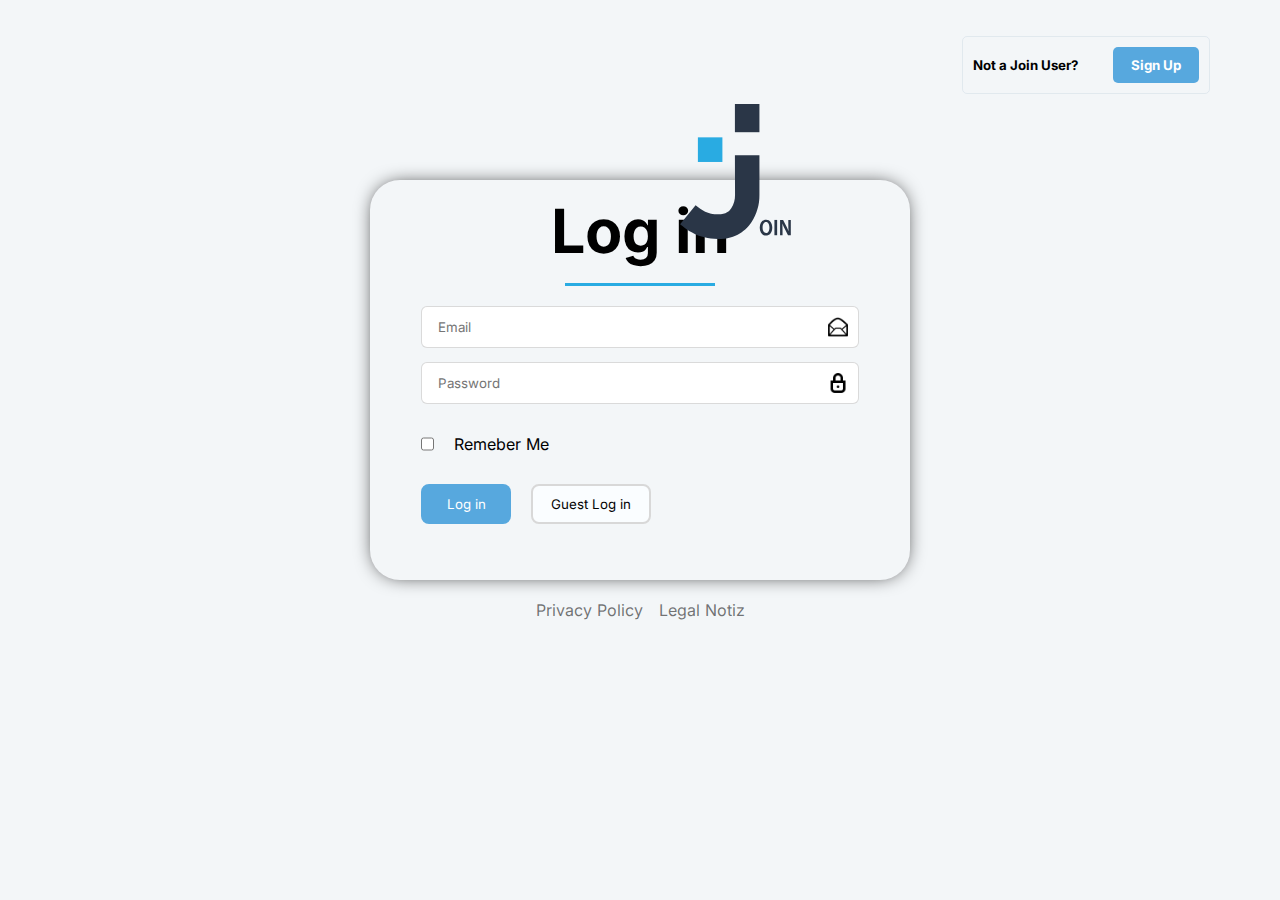
==== commit b0843b3c: "added Sunday" ====
--- a/index.html
+++ b/index.html
@@ -12,56 +12,58 @@
 </head>
 <body onload="init()">
 
-    <header class="header-login-sign-up">
-        <div class="mobil-image">
-            <img src="assets/img/join.png" alt="">
-        </div>
-        <div class="logoContainer">
-            <svg class="joinLogoanimated" style="margin-top: 14px;" viewBox="0 0 101 122" fill="none" xmlns="http://www.w3.org/2000/svg">
-                <path d="M71.6721 0H49.5143V25.4923H71.6721V0Z" fill="#2A3647"></path>
-                <path d="M49.5142 46.2251H71.6721V82.1779C71.7733 90.8292 69.3112 99.3153 64.5986 106.557C59.9455 113.594 50.963 121.966 34.3446 121.966C16.2434 121.966 5.69286 113.406 0 108.715L13.9765 91.4743C19.533 96.0112 24.885 99.7435 34.4299 99.7435C41.6567 99.7435 44.5372 96.7988 46.2247 94.2307C48.5186 90.6637 49.7052 86.4923 49.6335 82.2464L49.5142 46.2251Z" fill="#2A3647"></path>
-                <path d="M38.2137 30.1318H16.0559V52.3884H38.2137V30.1318Z" fill="#29ABE2"></path>
-                <path d="M83.2793 111.522C83.2793 116.265 80.8761 118.815 77.5183 118.815C74.1605 118.815 71.9618 115.785 71.9618 111.762C71.9618 107.739 74.2287 104.554 77.7058 104.554C81.1829 104.554 83.2793 107.687 83.2793 111.522ZM74.5355 111.711C74.5355 114.57 75.6775 116.675 77.6376 116.675C79.5977 116.675 80.7056 114.45 80.7056 111.539C80.7056 108.988 79.6829 106.592 77.6376 106.592C75.5923 106.592 74.5355 108.903 74.5355 111.711Z" fill="#2A3647"></path>
-                <path d="M87.6768 104.76V118.593H85.2224V104.76H87.6768Z" fill="#2A3647"></path>
-                <path d="M90.3358 118.593V104.76H93.0629L95.9946 110.461C96.7493 111.952 97.4207 113.483 98.0058 115.049C97.8524 113.337 97.7843 111.368 97.7843 109.177V104.76H100.034V118.593H97.4945L94.5288 112.772C93.7436 111.243 93.0437 109.671 92.4323 108.064C92.4323 109.776 92.5516 111.711 92.5516 114.09V118.576L90.3358 118.593Z" fill="#2A3647"></path>
-            </svg>
-        </div>
-        <div class="redirect-sign-up">
-            <h5>Not a Join User?</h5>
-            <button onclick="redirect()" class="sign-up-button" >Sign Up</button>
-        </div>
-    </header>
-
-    <div class="main-content">
-        <div id="fade-in" class="card-login">
-            <div class="card-content-login">
-                <div class="headline-login-sign-up">
-                    <h1 class="login-headline">Log in</h1>
-                    <div class="underlineDiv">
-                        <div class="underline"></div>
+        <header class="header-login-sign-up">
+            <div class="mobil-image">
+                <img src="assets/img/join.png" alt="">
+            </div>
+            <div class="logoContainer">
+                <svg class="joinLogoanimated" style="margin-top: 14px;" viewBox="0 0 101 122" fill="none" xmlns="http://www.w3.org/2000/svg">
+                    <path d="M71.6721 0H49.5143V25.4923H71.6721V0Z" fill="#2A3647"></path>
+                    <path d="M49.5142 46.2251H71.6721V82.1779C71.7733 90.8292 69.3112 99.3153 64.5986 106.557C59.9455 113.594 50.963 121.966 34.3446 121.966C16.2434 121.966 5.69286 113.406 0 108.715L13.9765 91.4743C19.533 96.0112 24.885 99.7435 34.4299 99.7435C41.6567 99.7435 44.5372 96.7988 46.2247 94.2307C48.5186 90.6637 49.7052 86.4923 49.6335 82.2464L49.5142 46.2251Z" fill="#2A3647"></path>
+                    <path d="M38.2137 30.1318H16.0559V52.3884H38.2137V30.1318Z" fill="#29ABE2"></path>
+                    <path d="M83.2793 111.522C83.2793 116.265 80.8761 118.815 77.5183 118.815C74.1605 118.815 71.9618 115.785 71.9618 111.762C71.9618 107.739 74.2287 104.554 77.7058 104.554C81.1829 104.554 83.2793 107.687 83.2793 111.522ZM74.5355 111.711C74.5355 114.57 75.6775 116.675 77.6376 116.675C79.5977 116.675 80.7056 114.45 80.7056 111.539C80.7056 108.988 79.6829 106.592 77.6376 106.592C75.5923 106.592 74.5355 108.903 74.5355 111.711Z" fill="#2A3647"></path>
+                    <path d="M87.6768 104.76V118.593H85.2224V104.76H87.6768Z" fill="#2A3647"></path>
+                    <path d="M90.3358 118.593V104.76H93.0629L95.9946 110.461C96.7493 111.952 97.4207 113.483 98.0058 115.049C97.8524 113.337 97.7843 111.368 97.7843 109.177V104.76H100.034V118.593H97.4945L94.5288 112.772C93.7436 111.243 93.0437 109.671 92.4323 108.064C92.4323 109.776 92.5516 111.711 92.5516 114.09V118.576L90.3358 118.593Z" fill="#2A3647"></path>
+                </svg>
+            </div>
+            <div class="redirect-sign-up">
+                <h5>Not a Join User?</h5>
+                <button onclick="redirect()" class="sign-up-button" >Sign Up</button>
+            </div>
+        </header>
+    
+        <div class="main-content">
+            <div id="fade-in" class="card-login">
+                <div class="card-content-login">
+                    <div class="headline-login-sign-up">
+                        <h1 class="login-headline">Log in</h1>
+                        <div class="underlineDiv">
+                            <div class="underline"></div>
+                        </div>
                     </div>
-                </div>
-                <div class="data-container">
-                    <form id="loginForm" onsubmit="return handleLogin">
-                        <input  id="loginEmail" type="email" placeholder="Email" required class="email-input">
-                        <input  id="loginPassword" type="password" placeholder="Password" required class="password-input" onclick="togglePassword('loginPassword')" >
-                    </form>
-                    <div class="remember-container">
-                        <input type="checkbox" id="rememberCheck" class="check-box-remeber">
-                        <label for="rememberMeCheckbox" class="remember-text">Remeber Me</label>
-                    </div>
-                    <div class="login-buttons-container">
-                        <button class="login-button">Log in</button>
-                        <button class="guest-button">Guest Log in</button>
+                    <div class="data-container">
+                        <form id="loginForm" onsubmit="return handleLogin">
+                            <input  id="loginEmail" type="email" placeholder="Email" required class="email-input">
+                            <input  id="loginPassword" type="password" placeholder="Password" required class="password-input" onclick="togglePassword('loginPassword')" >
+                        </form>
+                        <div class="remember-container">
+                            <input type="checkbox" id="rememberCheck" class="check-box-remeber">
+                            <label for="rememberMeCheckbox" class="remember-text">Remeber Me</label>
+                        </div>
+                        <div class="login-buttons-container">
+                            <button class="login-button">Log in</button>
+                            <button class="guest-button">Guest Log in</button>
+                        </div>
                     </div>
                 </div>
             </div>
+            <div class="policy-of-truth">
+                <a href="summary.html" class="privacy">Privacy Policy</a>
+                <a href="#" class="legal">Legal Notiz</a>
+            </div>
         </div>
-        <div class="policy-of-truth">
-            <a href="summary.html" class="privacy">Privacy Policy</a>
-            <a href="#" class="legal">Legal Notiz</a>
-        </div>
-    </div>
+
+    
     
 </body>
 
--- a/style/login.css
+++ b/style/login.css
@@ -21,7 +21,7 @@
     border-radius: 30px;
     height: 400px;
     width: 90%;
-    margin-top: 105px;
+    margin-top: 15%;
     box-shadow: 0px 0px 20px -6px;
     opacity: 0; /* Anfangs unsichtbar */
     transition: opacity 2s ease-in-out;
@@ -150,5 +150,8 @@
     .login-headline {
         font-size: 40px;
     }
+    .card-login {
+        margin-top: 30%;
+    }
 }
 
